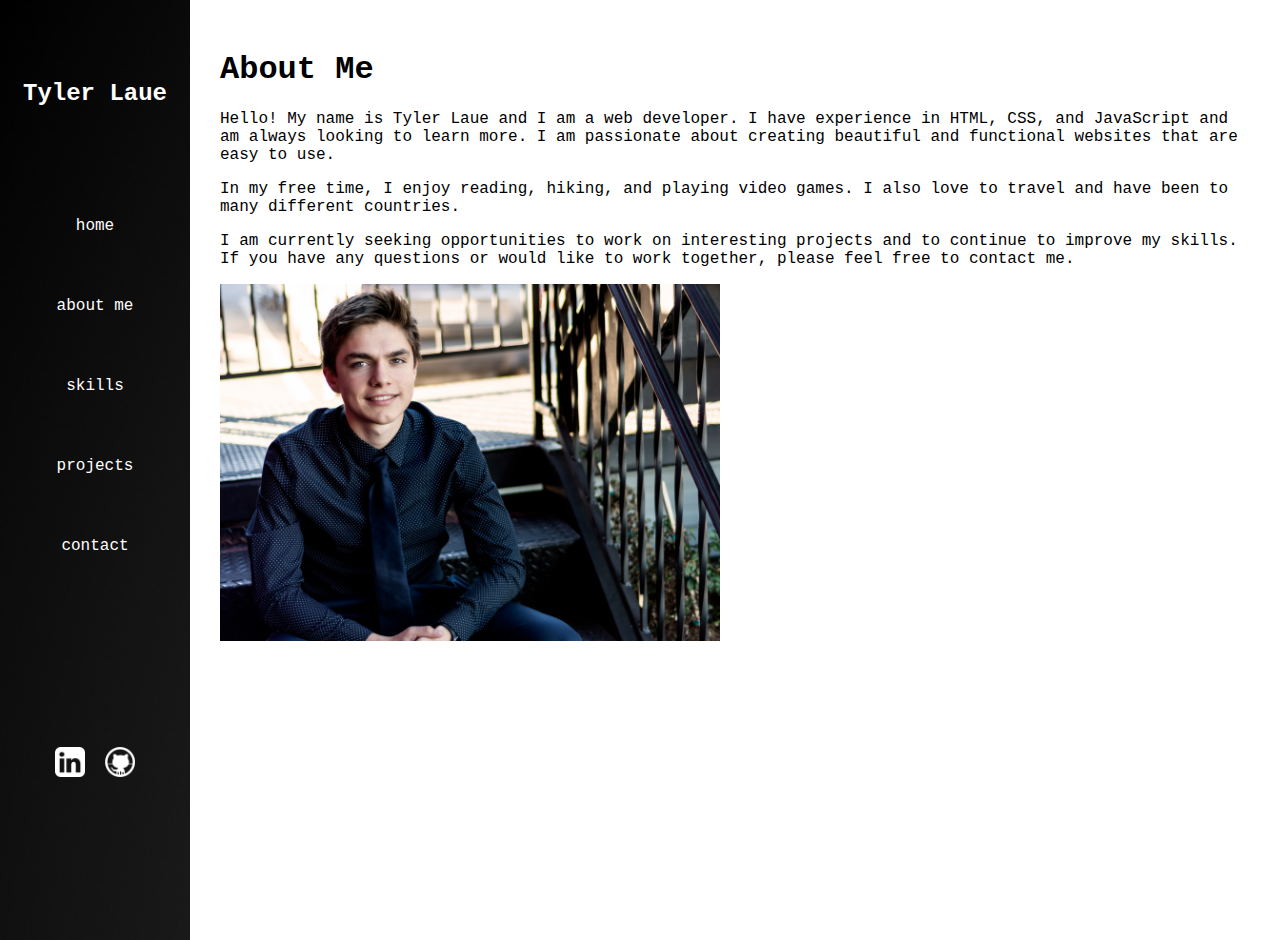
==== aboutme.html @ 08d98135 "Added about me page" ====
<!DOCTYPE html>
<html>

    <head>
        <title>About Me</title>
        <link rel="stylesheet" type="text/css" href="styles.css">
    </head>
    <body>
        <header>
            <nav>
                <div class="name">Tyler Laue</div>
                <ul>
                    <li><a href="home.html">home</a></li>
                    <li><a href="aboutme.html">about me</a></li>
                    <li><a href="skills.html">skills</a></li>
                    <li><a href="projects.html">projects</a></li>
                    <li><a href="contact.html">contact</a></li>
                </ul>
                <div class="img-container">
                    <a href="https://www.linkedin.com/in/tyler-laue/">
                        <img class = "icon" src="linkedin.png" alt="LinkedIn Profile">
                    </a>
                    <a href="https://github.com/lauetyler">
                        <img class = "icon" src="github.png" alt="GitHub Profile">
                    </a>
                </div>
            </nav>
        </header>
        <main>
            <div class = "content-container">
                <h1>About Me</h1>
                <p>
                    Hello! My name is Tyler Laue and I am a web developer. I have experience in HTML, CSS, and JavaScript and am always looking to learn more. I am passionate about creating beautiful and functional websites that are easy to use.
                </p>
                <p>
                    In my free time, I enjoy reading, hiking, and playing video games. I also love to travel and have been to many different countries.
                </p>
                <p>
                    I am currently seeking opportunities to work on interesting projects and to continue to improve my skills. If you have any questions or would like to work together, please feel free to contact me.
                </p>
                <div>
                    <img class = "profilepic" src="profilepic.jpg" alt="GitHub Profile">
                </div>
                
            </div>
        </main>
    </body>

</html>
---- styles.css ----
body {
    background-color: white;
    color: black;
    font-family: 'Courier', monospace;
    margin: 0;
    min-height: 100vh;
    display: flex;
}

header {
    display: flex;
    padding: 0;
}

nav {
    background-image: url("blackbackground.jpg");
    background-repeat: no-repeat;
    background-size: cover;
    width: 150px;
    height: 100vh;
    padding: 20px;
    color: white;
    display: flex;
    flex-direction: column;
}

.content-container {
    flex: 1;
    padding: 30px;
    /* other content-container styles */
}

.profilepic{
    width: width: 100%;
    max-width: 500px;
/*    margin-top: 20px;*/
    margin: 0 auto;
    
}

.icon {
    width: 50px;
    transition: all 0.2s ease-in-out;
}
.icon:hover {
    transform: scale(1.1);
    filter: hue-rotate(90deg) brightness(0.5) saturate(50%);
}

.img-container {
    display: flex;
    justify-content: center;
    align-items: center;
    margin-top: 20px;
}

.img-container img {
    width: 30px;
    height: 30px;
    margin: 10px;
}

ul {
    list-style-type: none;
    margin: 0;
    padding: 0;
    margin-bottom: 100px;
}

li {
    height: 30px;
    margin: 10px;
    margin-bottom: 50px;
    text-align: center;
}

li a:hover {
    font-size: 17px;
    color: coral;
}

li a {
    transition: font-size 0.1s;
}

a {
    color: white;
    text-decoration: none;
}

.name {
    font-size: 24px;
    font-weight: bold;
    margin-bottom: 100px;
    margin-top: 60px;
    text-align: center;
}
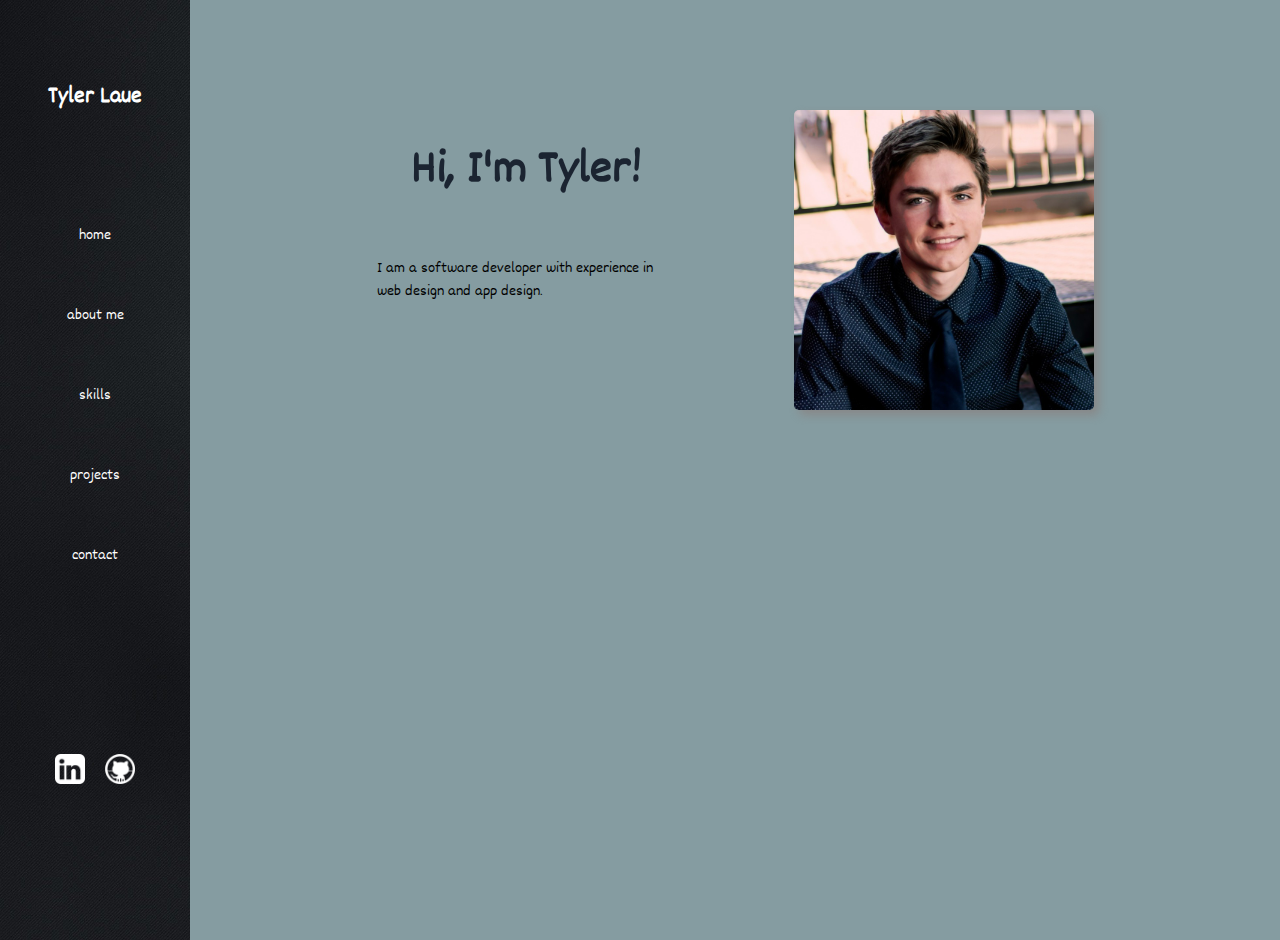
==== commit 2aa7e59e: "Updated Class Names" ====
--- a/aboutme.html
+++ b/aboutme.html
@@ -4,19 +4,30 @@
     <head>
         <title>About Me</title>
         <link rel="stylesheet" type="text/css" href="styles.css">
+        <link href='https://fonts.googleapis.com/css?family=Dekko' rel='stylesheet'>
     </head>
     <body>
         <header>
-            <nav>
+            <nav class = "menubar">
                 <div class="name">Tyler Laue</div>
-                <ul>
-                    <li><a href="home.html">home</a></li>
-                    <li><a href="aboutme.html">about me</a></li>
-                    <li><a href="skills.html">skills</a></li>
-                    <li><a href="projects.html">projects</a></li>
-                    <li><a href="contact.html">contact</a></li>
+                <ul class = "menu-list-div">
+                    <li class="menu-list-item">
+                        <a class = "menu-link" href="index.html">home</a>
+                    </li>
+                    <li class="menu-list-item">
+                        <a class = "menu-link" href="aboutme.html">about me</a>
+                    </li>
+                    <li class="menu-list-item">
+                        <a class = "menu-link" href="skills.html">skills</a>
+                    </li>
+                    <li class="menu-list-item">
+                        <a class = "menu-link" href="projects.html">projects</a>
+                    </li>
+                    <li class="menu-list-item">
+                        <a class = "menu-link" href="contact.html">contact</a>
+                    </li>
                 </ul>
-                <div class="img-container">
+                <div class="icon-div">
                     <a href="https://www.linkedin.com/in/tyler-laue/">
                         <img class = "icon" src="linkedin.png" alt="LinkedIn Profile">
                     </a>
@@ -26,22 +37,16 @@
                 </div>
             </nav>
         </header>
-        <main>
+        <main style="width: 100%; background-color: #859ca1">
             <div class = "content-container">
-                <h1>About Me</h1>
-                <p>
-                    Hello! My name is Tyler Laue and I am a web developer. I have experience in HTML, CSS, and JavaScript and am always looking to learn more. I am passionate about creating beautiful and functional websites that are easy to use.
-                </p>
-                <p>
-                    In my free time, I enjoy reading, hiking, and playing video games. I also love to travel and have been to many different countries.
-                </p>
-                <p>
-                    I am currently seeking opportunities to work on interesting projects and to continue to improve my skills. If you have any questions or would like to work together, please feel free to contact me.
-                </p>
-                <div>
+                <div class = "aboutme-text">
+                    <h1 style="max-width: 300px; align-self: center; color: #1b2431; font-size: 50px;">Hi, I'm Tyler! </h1>
+                    <p style="max-width: 300px; align-self: center;">I am a software developer with experience in web design and app design.</p>
+                </div>
+                <div class = "profilepic-container">
                     <img class = "profilepic" src="profilepic.jpg" alt="GitHub Profile">
                 </div>
-                
+
             </div>
         </main>
     </body>
--- a/styles.css
+++ b/styles.css
@@ -1,7 +1,7 @@
 body {
     background-color: white;
     color: black;
-    font-family: 'Courier', monospace;
+    font-family: 'Dekko';
     margin: 0;
     min-height: 100vh;
     display: flex;
@@ -12,8 +12,8 @@
     padding: 0;
 }
 
-nav {
-    background-image: url("blackbackground.jpg");
+.menubar {
+    background-image: url("texturedblackbackground.jpg");
     background-repeat: no-repeat;
     background-size: cover;
     width: 150px;
@@ -25,65 +25,84 @@
 }
 
 .content-container {
-    flex: 1;
-    padding: 30px;
-    /* other content-container styles */
+    display: flex;
+    width: 100%;
+    flex-direction: row;
+}
+
+.aboutme-text{
+    display: flex;
+    width: 50%;
+    margin-left: 10vw;
+    align-content: center;
+    justify-content: center;
+    flex-direction: column;
+}
+
+.profilepic-container {
+    margin-top: 100px;
+    margin-right: 10vw;
+    display: flex;
+    justify-content: center;
+    width: 50%;
 }
 
 .profilepic{
-    width: width: 100%;
-    max-width: 500px;
-/*    margin-top: 20px;*/
-    margin: 0 auto;
-    
+    width: 80%;
+    display: flex;
+    max-width: 300px;
+    margin: 10px;
+    border-radius: 5px;
+    box-shadow: 5px 5px 10px #888888;
 }
 
 .icon {
     width: 50px;
     transition: all 0.2s ease-in-out;
 }
+
 .icon:hover {
     transform: scale(1.1);
     filter: hue-rotate(90deg) brightness(0.5) saturate(50%);
 }
 
-.img-container {
+.icon-div {
     display: flex;
     justify-content: center;
     align-items: center;
     margin-top: 20px;
 }
 
-.img-container img {
+.icon-div img {
     width: 30px;
     height: 30px;
     margin: 10px;
 }
 
-ul {
+.menu-list-div {
     list-style-type: none;
     margin: 0;
     padding: 0;
     margin-bottom: 100px;
 }
 
-li {
+.menu-list-item {
     height: 30px;
     margin: 10px;
     margin-bottom: 50px;
     text-align: center;
 }
 
-li a:hover {
+.menu-list-item a:hover {
     font-size: 17px;
     color: coral;
 }
 
-li a {
+.menu-list-item a {
     transition: font-size 0.1s;
 }
 
-a {
+.menu-link {
     color: white;
     text-decoration: none;
 }
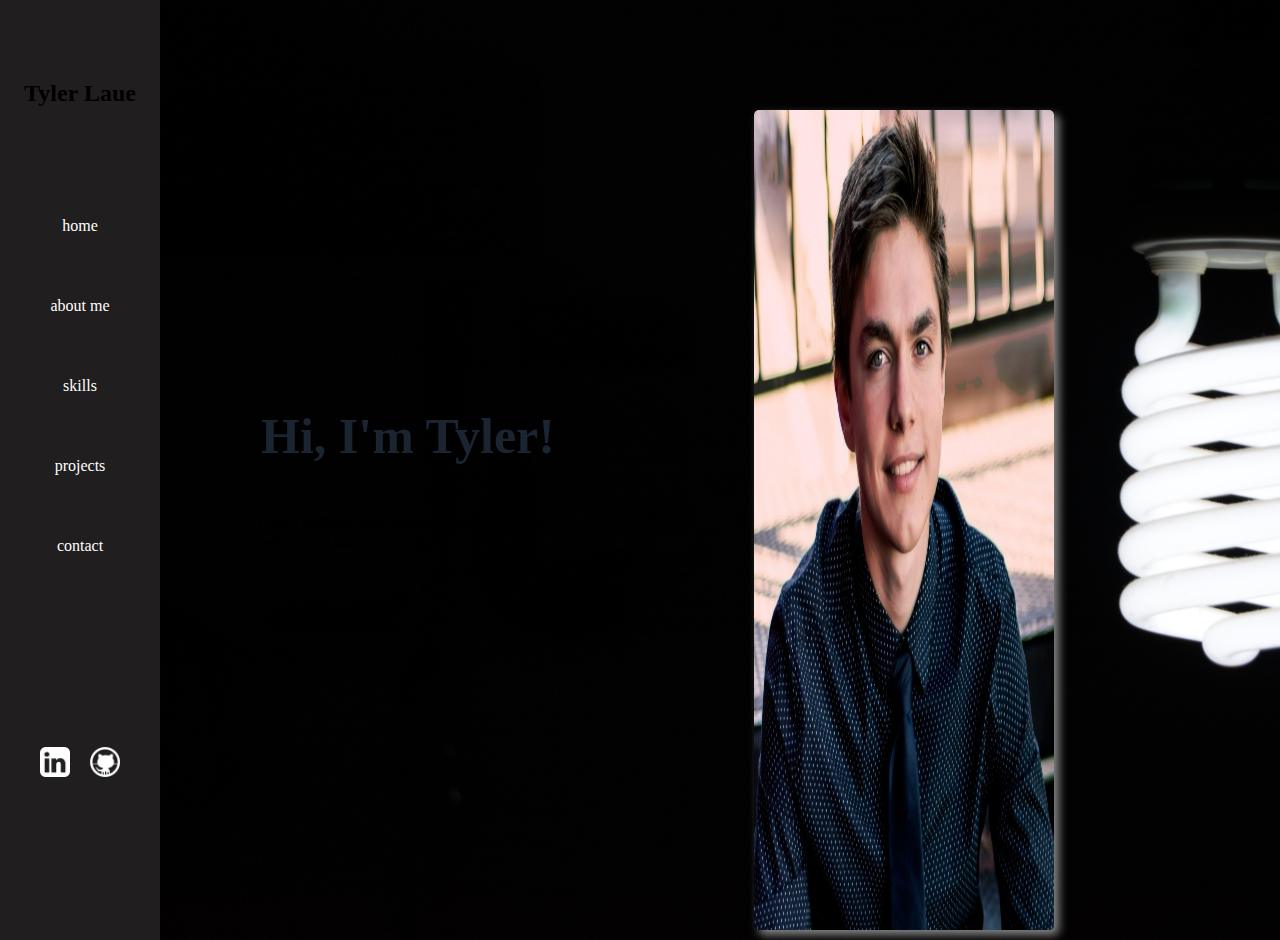
==== commit a8763bfb: "Started Implementing new skills page" ====
--- a/aboutme.html
+++ b/aboutme.html
@@ -1,54 +1,55 @@
 <!DOCTYPE html>
 <html>
 
-    <head>
-        <title>About Me</title>
-        <link rel="stylesheet" type="text/css" href="styles.css">
-        <link href='https://fonts.googleapis.com/css?family=Dekko' rel='stylesheet'>
-    </head>
-    <body>
-        <header>
-            <nav class = "menubar">
-                <div class="name">Tyler Laue</div>
-                <ul class = "menu-list-div">
-                    <li class="menu-list-item">
-                        <a class = "menu-link" href="index.html">home</a>
-                    </li>
-                    <li class="menu-list-item">
-                        <a class = "menu-link" href="aboutme.html">about me</a>
-                    </li>
-                    <li class="menu-list-item">
-                        <a class = "menu-link" href="skills.html">skills</a>
-                    </li>
-                    <li class="menu-list-item">
-                        <a class = "menu-link" href="projects.html">projects</a>
-                    </li>
-                    <li class="menu-list-item">
-                        <a class = "menu-link" href="contact.html">contact</a>
-                    </li>
-                </ul>
-                <div class="icon-div">
-                    <a href="https://www.linkedin.com/in/tyler-laue/">
-                        <img class = "icon" src="linkedin.png" alt="LinkedIn Profile">
-                    </a>
-                    <a href="https://github.com/lauetyler">
-                        <img class = "icon" src="github.png" alt="GitHub Profile">
-                    </a>
-                </div>
-            </nav>
-        </header>
-        <main style="width: 100%; background-color: #859ca1">
-            <div class = "content-container">
-                <div class = "aboutme-text">
-                    <h1 style="max-width: 300px; align-self: center; color: #1b2431; font-size: 50px;">Hi, I'm Tyler! </h1>
-                    <p style="max-width: 300px; align-self: center;">I am a software developer with experience in web design and app design.</p>
-                </div>
-                <div class = "profilepic-container">
-                    <img class = "profilepic" src="profilepic.jpg" alt="GitHub Profile">
-                </div>
+<head>
+    <title>About Me</title>
+    <link rel="stylesheet" type="text/css" href="styles.css">
+<!--    <link href='https://fonts.googleapis.com/css?family=Dekko' rel='stylesheet'>-->
+</head>
 
+<body>
+    <header>
+        <nav class="menubar">
+            <div class="name">Tyler Laue</div>
+            <ul class="menu-list-div">
+                <li class="menu-list-item">
+                    <a class="menu-link" href="index.html">home</a>
+                </li>
+                <li class="menu-list-item">
+                    <a class="menu-link" href="aboutme.html">about me</a>
+                </li>
+                <li class="menu-list-item">
+                    <a class="menu-link" href="skills.html">skills</a>
+                </li>
+                <li class="menu-list-item">
+                    <a class="menu-link" href="projects.html">projects</a>
+                </li>
+                <li class="menu-list-item">
+                    <a class="menu-link" href="contact.html">contact</a>
+                </li>
+            </ul>
+            <div class="icon-div">
+                <a href="https://www.linkedin.com/in/tyler-laue/">
+                    <img class="icon" src="linkedin.png" alt="LinkedIn Profile">
+                </a>
+                <a href="https://github.com/lauetyler">
+                    <img class="icon" src="github.png" alt="GitHub Profile">
+                </a>
             </div>
-        </main>
-    </body>
+        </nav>
+    </header>
+    <main style="width: 100%; background-color: #859ca1; background-image: url('lightbulb.jpg'); background-repeat: no-repeat; background-size: cover;">
+        <div class="content-container">
+            <div class="aboutme-text">
+                <h1 style="max-width: 300px; align-self: center; color: #1b2431; font-size: 50px;">Hi, I'm Tyler! </h1>
+                <p style="max-width: 300px; align-self: center;">I am a software developer with experience in web design and app design.</p>
+            </div>
+            <div class="profilepic-container">
+                <img class="profilepic" src="profilepic.jpg" alt="GitHub Profile">
+            </div>
 
-</html>
+        </div>
+    </main>
+</body>
+
+</html>--- a/styles.css
+++ b/styles.css
@@ -13,27 +13,34 @@
 }
 
 .menubar {
-    background-image: url("texturedblackbackground.jpg");
-    background-repeat: no-repeat;
-    background-size: cover;
-    width: 150px;
+    width: 120px;
     height: 100vh;
     padding: 20px;
-    color: white;
+    background-color: #201E1E;
     display: flex;
     flex-direction: column;
 }
 
+@keyframes background-animation {
+    from {
+        background-position: 0 0;
+    }
+    to {
+        background-position: 100% 0;
+    }
+}
+
 .content-container {
+    animation: background-animation 60s linear infinite;
     display: flex;
     width: 100%;
+    height: 100%;
     flex-direction: row;
 }
 
-.aboutme-text{
+.aboutme-text {
     display: flex;
     width: 50%;
-    margin-left: 10vw;
     align-content: center;
     justify-content: center;
     flex-direction: column;
@@ -47,13 +54,40 @@
     width: 50%;
 }
 
-.profilepic{
+.profilepic {
     width: 80%;
     display: flex;
     max-width: 300px;
     margin: 10px;
     border-radius: 5px;
     box-shadow: 5px 5px 10px #888888;
+}
+
+.browserpic-container {
+    display: flex;
+    justify-content: center;
+    width: 50%;
+    height: 100%;
+} 
+
+.browserpic{
+    display: block;
+    margin-left: auto;
+    margin-right: auto;
+    margin-top: auto;
+    margin-bottom: auto;
+    width: 80%;
+    /*
+    width: 80%;
+    display: flex;
+    max-width: 300px;
+    */
+}
+
+.lightbulb {
+    width: 80%;
+    display: flex;
+    max-width: 500px;
 }
 
 .icon {
